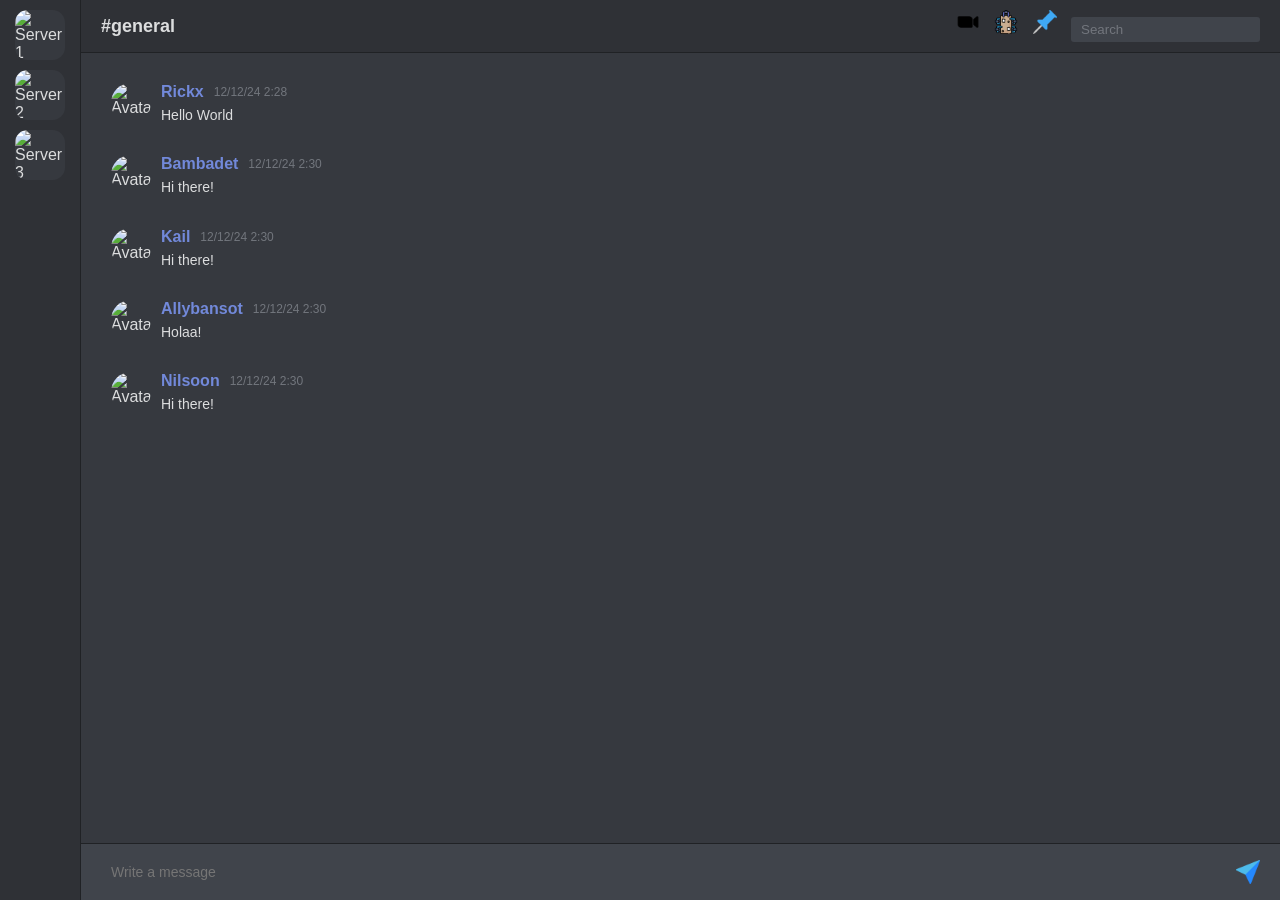
==== ememe/this.html @ 79bda1a1 "Add files via upload" ====
<!DOCTYPE html>
<html lang="en">
<head>
  <meta charset="UTF-8">
  <meta name="viewport" content="width=device-width, initial-scale=1.0">
  <title>Chat up UI</title>
  <link rel="stylesheet" href="anodaw.css">
</head>
<body>
  <div class="container">
    <div class="sidebar">
      <div class="server-icon">
        <img src="https://via.placeholder.com/50" alt="Server 1">
      </div>
      <div class="server-icon">
        <img src="https://via.placeholder.com/50" alt="Server 2">
      </div>
      <div class="server-icon">
        <img src="https://via.placeholder.com/50" alt="Server 3">
      </div>
    </div>
    <div class="content">
      <div class="header">
        <div class="channel-name">#general</div>
        <div class="channel-actions">
          <img src="zoom.png" alt="Video Call">
          <img src="meeting.png" alt="Members">
          <img src="push-pin.png" alt="Pin">
          <input type="text" placeholder="Search" class="search-input">
        </div>
      </div>
      <div class="messages">
        <div class="message">
          <img class="avatar" src="Screenshot (299).png" alt="Avatar">
          <div class="message-content">
            <div class="message-header">
              <span class="username">Rickx</span>
              <span class="timestamp">12/12/24 2:28</span>
            </div>
            <div class="message-body">Hello World</div>
          </div>
        </div>
        <div class="message">
          <img class="avatar" src="Screenshot (300).png" alt="Avatar">
          <div class="message-content">
            <div class="message-header">
              <span class="username">Bambadet</span>
              <span class="timestamp">12/12/24 2:30</span>
            </div>
            <div class="message-body">Hi there!</div>
          </div>
        </div>
        <div class="message">
            <img class="avatar" src="Screenshot (300).png" alt="Avatar">
            <div class="message-content">
              <div class="message-header">
                <span class="username">Kail</span>
                <span class="timestamp">12/12/24 2:30</span>
              </div>
              <div class="message-body">Hi there!</div>
            </div>
          </div>
          <div class="message">
            <img class="avatar" src="Screenshot (300).png" alt="Avatar">
            <div class="message-content">
              <div class="message-header">
                <span class="username">Allybansot</span>
                <span class="timestamp">12/12/24 2:30</span>
              </div>
              <div class="message-body">Holaa!</div>
            </div>
          </div>
          <div class="message">
            <img class="avatar" src="Screenshot (300).png" alt="Avatar">
            <div class="message-content">
              <div class="message-header">
                <span class="username">Nilsoon</span>
                <span class="timestamp">12/12/24 2:30</span>
              </div>
              <div class="message-body">Hi there!</div>
            </div>
          </div>
      </div>
      <div class="input-area">
        <input type="text" id="message-input" placeholder="Write a message" required>
        <img class="emoji" src="send.png" alt="Emoji">
      </div>
    </div>
  </div>

  <script src="thiss.js"></script>
</body>
</html>
---- ememe/anodaw.css ----
body {
    font-family: 'Helvetica Neue', Arial, sans-serif;
    background-color: #36393f;
    color: #dcddde;
    margin: 0;
    padding: 0;
    display: flex;
    height: 100vh;
    overflow: hidden;
}

.container {
    display: flex;
    width: 100%;
}

.sidebar {
    width: 80px;
    background-color: #2f3136;
    display: flex;
    flex-direction: column;
    align-items: center;
    padding-top: 10px;
    border-right: 1px solid #202225;
    overflow-y: auto;
}

.server-icon {
    width: 50px;
    height: 50px;
    margin-bottom: 10px;
    overflow: hidden;
    border-radius: 25%;
    background-color: #36393f;
    display: flex;
    justify-content: center;
    align-items: center;
    cursor: pointer;
    transition: background-color 0.2s ease;
}

.server-icon:hover {
    background-color: #7289da;
}

.server-icon img {
    width: 100%;
    height: 100%;
    object-fit: cover;
}

.content {
    flex: 1;
    display: flex;
    flex-direction: column;
    overflow-y: auto;
}

.header {
    display: flex;
    justify-content: space-between;
    align-items: center;
    padding: 10px 20px;
    background-color: #2f3136;
    border-bottom: 1px solid #202225;
}

.channel-name {
    font-size: 18px;
    font-weight: bold;
}

.channel-actions img {
    width: 24px;
    height: 24px;
    margin-left: 10px;
    cursor: pointer;
}

.search-input {
    background-color: #40444b;
    border: none;
    padding: 5px 10px;
    color: #dcddde;
    border-radius: 3px;
    margin-left: 10px;
}

.search-input::placeholder {
    color: #72767d;
}

.messages {
    flex: 1;
    padding: 20px;
    overflow-y: auto;
}

.message {
    display: flex;
    align-items: flex-start;
    padding: 10px;
    margin-bottom: 10px;
}

.avatar {
    border-radius: 50%;
    margin-right: 10px;
    width: 40px;
    height: 40px;
}

.message-content {
    display: flex;
    flex-direction: column;
}

.message-header {
    display: flex;
    align-items: center;
    margin-bottom: 5px;
}

.username {
    font-weight: bold;
    color: #7289da;
    margin-right: 10px;
}

.timestamp {
    font-size: 12px;
    color: #72767d;
}

.message-body {
    font-size: 14px;
    line-height: 1.375;
}

.input-area {
    display: flex;
    align-items: center;
    padding: 10px 20px;
    background-color: #40444b;
    border-top: 1px solid #202225;
}

.input-area input {
    flex: 1;
    background: none;
    border: none;
    color: #dcddde;
    padding: 10px;
    font-size: 14px;
}

.input-area input:focus {
    outline: none;
}

.emoji {
    width: 24px;
    height: 24px;
    margin-left: 10px;
    cursor: pointer;
}
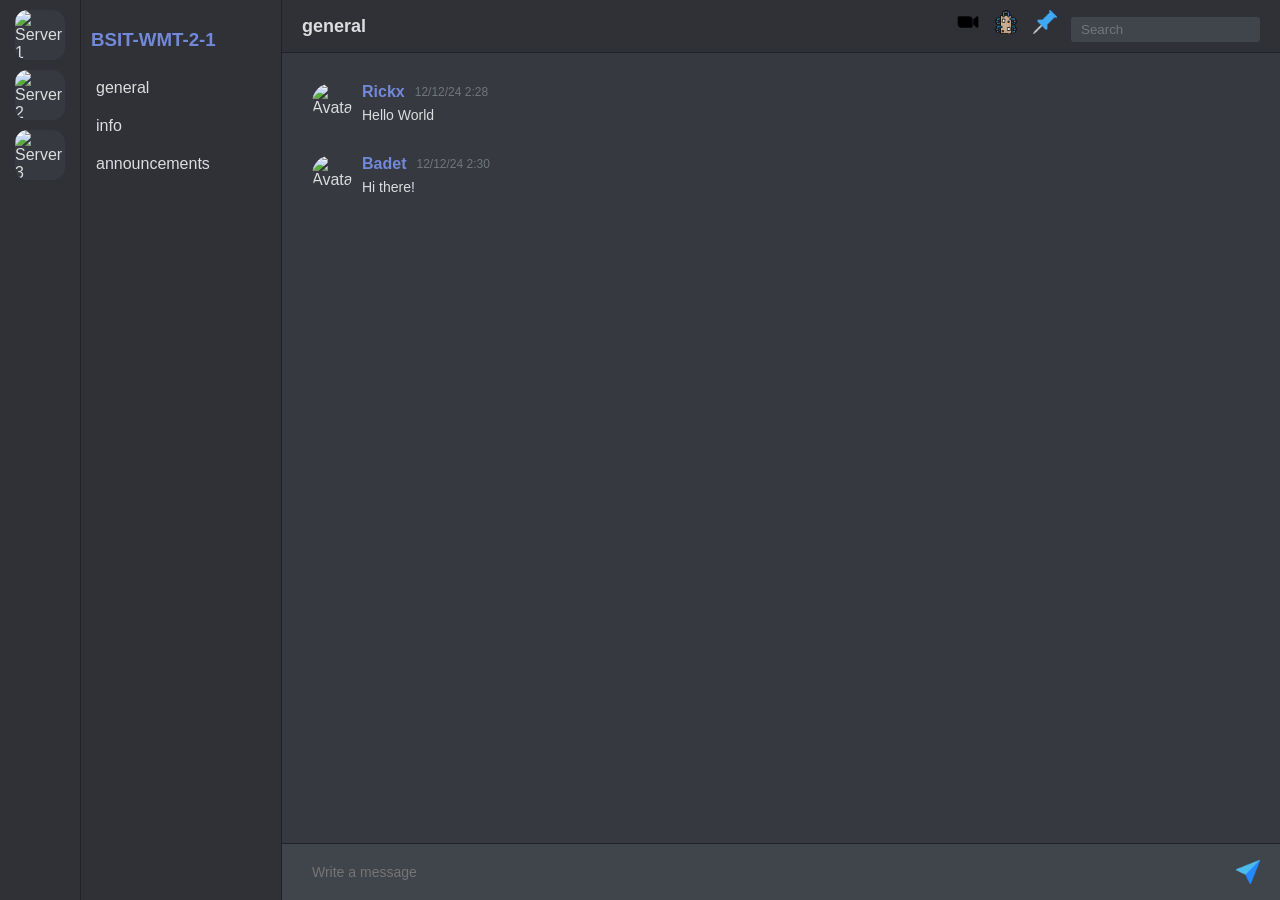
==== commit e269bd3e: "Add files via upload" ====
--- a/ememe/this.html
+++ b/ememe/this.html
@@ -3,7 +3,7 @@
 <head>
   <meta charset="UTF-8">
   <meta name="viewport" content="width=device-width, initial-scale=1.0">
-  <title>Chat up UI</title>
+  <title>Chat Up UI</title>
   <link rel="stylesheet" href="anodaw.css">
 </head>
 <body>
@@ -19,9 +19,15 @@
         <img src="https://via.placeholder.com/50" alt="Server 3">
       </div>
     </div>
+    <div class="sub-channel-bar">
+      <h3 class="my-heading">BSIT-WMT-2-1</h3>
+      <div class="sub-channel">general</div>
+      <div class="sub-channel">info</div>
+      <div class="sub-channel">announcements</div>
+    </div>
     <div class="content">
       <div class="header">
-        <div class="channel-name">#general</div>
+        <div class="channel-name">general</div>
         <div class="channel-actions">
           <img src="zoom.png" alt="Video Call">
           <img src="meeting.png" alt="Members">
@@ -44,42 +50,12 @@
           <img class="avatar" src="Screenshot (300).png" alt="Avatar">
           <div class="message-content">
             <div class="message-header">
-              <span class="username">Bambadet</span>
+              <span class="username">Badet</span>
               <span class="timestamp">12/12/24 2:30</span>
             </div>
             <div class="message-body">Hi there!</div>
           </div>
         </div>
-        <div class="message">
-            <img class="avatar" src="Screenshot (300).png" alt="Avatar">
-            <div class="message-content">
-              <div class="message-header">
-                <span class="username">Kail</span>
-                <span class="timestamp">12/12/24 2:30</span>
-              </div>
-              <div class="message-body">Hi there!</div>
-            </div>
-          </div>
-          <div class="message">
-            <img class="avatar" src="Screenshot (300).png" alt="Avatar">
-            <div class="message-content">
-              <div class="message-header">
-                <span class="username">Allybansot</span>
-                <span class="timestamp">12/12/24 2:30</span>
-              </div>
-              <div class="message-body">Holaa!</div>
-            </div>
-          </div>
-          <div class="message">
-            <img class="avatar" src="Screenshot (300).png" alt="Avatar">
-            <div class="message-content">
-              <div class="message-header">
-                <span class="username">Nilsoon</span>
-                <span class="timestamp">12/12/24 2:30</span>
-              </div>
-              <div class="message-body">Hi there!</div>
-            </div>
-          </div>
       </div>
       <div class="input-area">
         <input type="text" id="message-input" placeholder="Write a message" required>
--- a/ememe/anodaw.css
+++ b/ememe/anodaw.css
@@ -47,6 +47,32 @@
     width: 100%;
     height: 100%;
     object-fit: cover;
+}
+
+.sub-channel-bar {
+    width: 200px;
+    background-color: #2f3136;
+    display: flex;
+    flex-direction: column;
+    padding-top: 10px;
+    border-right: 1px solid #202225;
+    overflow-y: auto;
+}
+.my-heading{
+    position: flex;
+    margin-left: 10px;
+    color: #7289da;
+}
+
+.sub-channel {
+    padding: 10px 15px;
+    color: #dcddde;
+    cursor: pointer;
+    transition: background-color 0.2s ease;
+}
+
+.sub-channel:hover {
+    background-color: #3a3f44;
 }
 
 .content {
@@ -164,3 +190,4 @@
     margin-left: 10px;
     cursor: pointer;
 }
+ 
